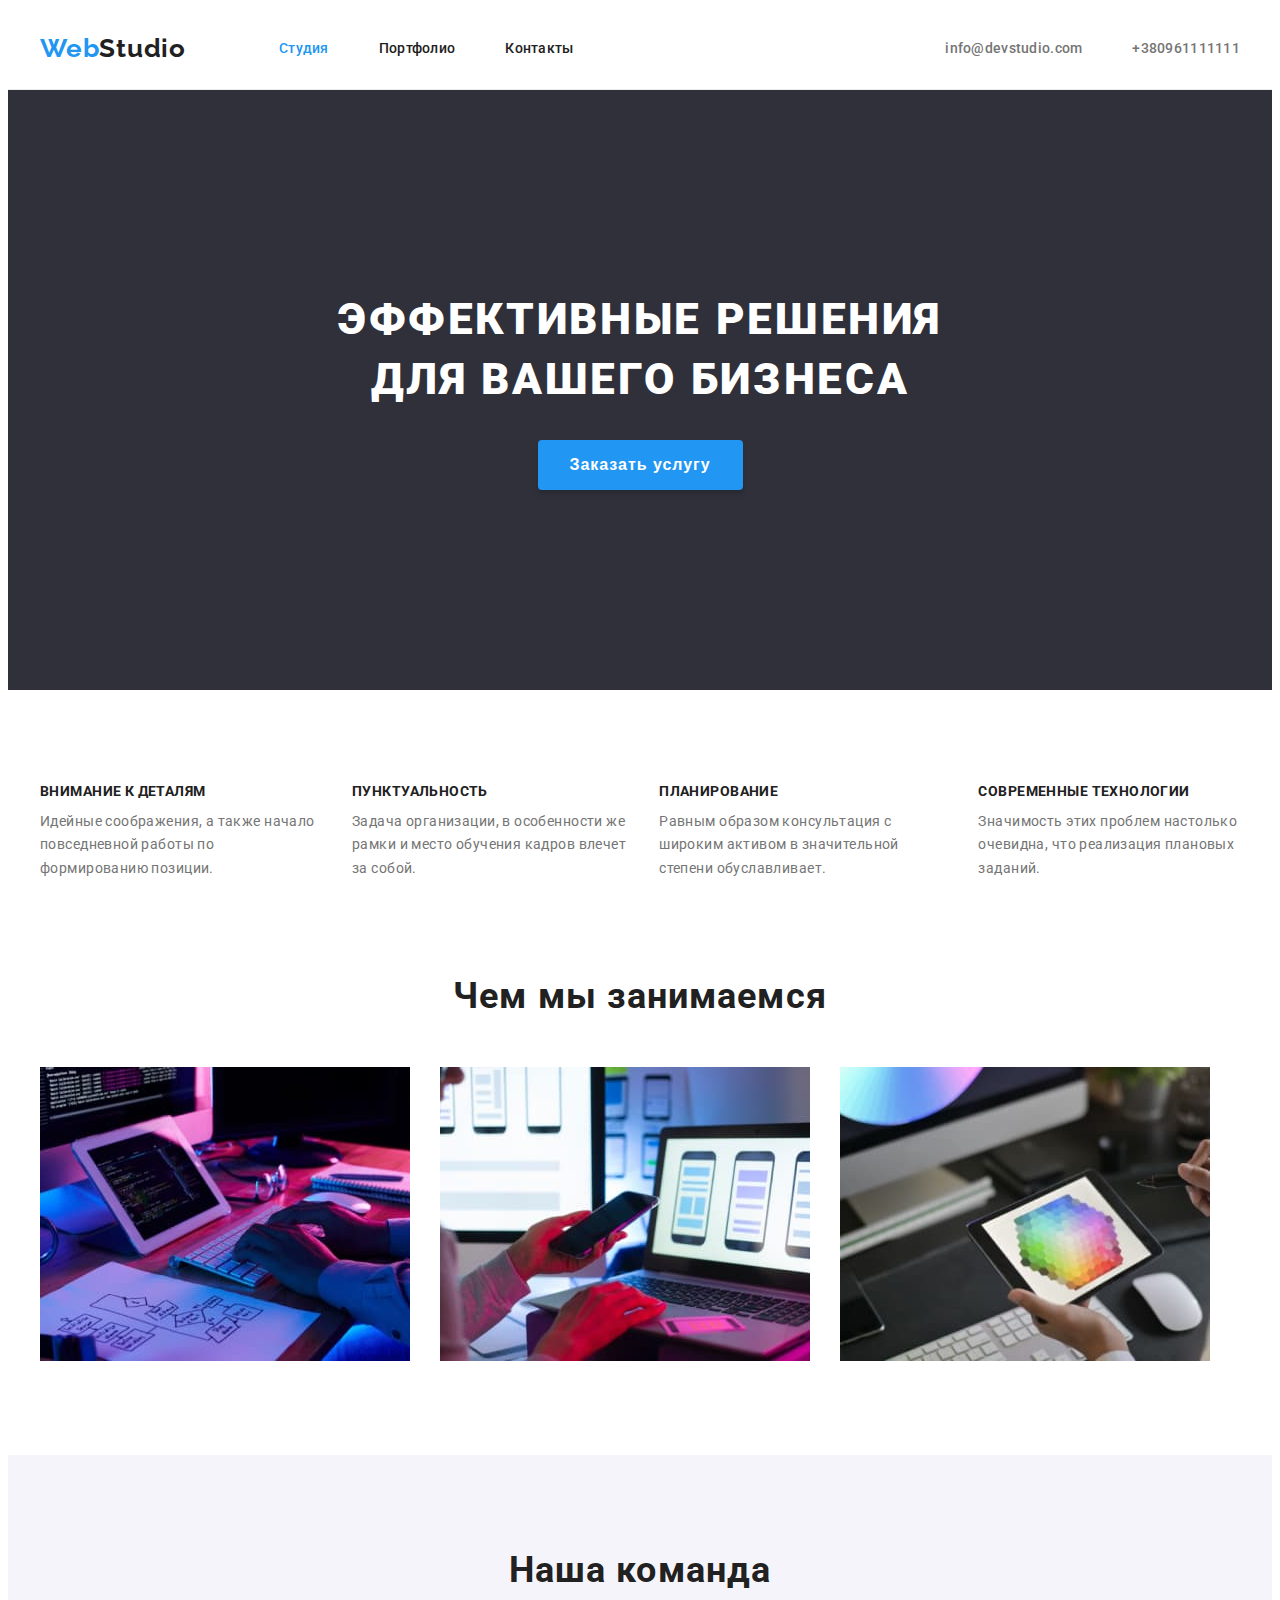
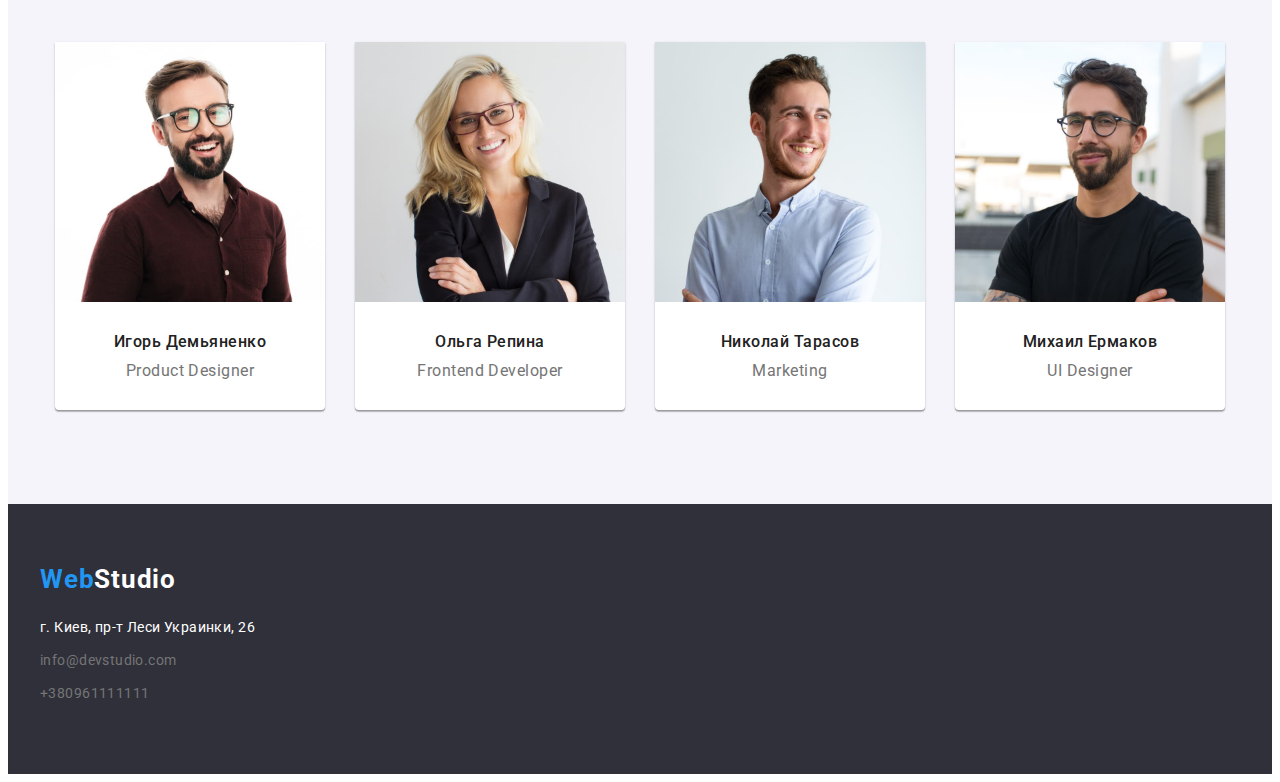
==== index.html @ e8098aa8 "Initial commit" ====
<!DOCTYPE html>
<html lang="ru">
  <head>
    <meta charset="UTF-8" />
    <meta http-equiv="X-UA-Compatible" content="IE=edge" />
    <meta name="viewport" content="width=device-width, initial-scale=1.0" />
    <title>Вебстудия</title>
    <link rel="preconnect" href="https://fonts.googleapis.com" />
    <link rel="preconnect" href="https://fonts.gstatic.com" crossorigin />
    <link
      href="https://fonts.googleapis.com/css2?family=Raleway:wght@700&family=Roboto:wght@400;500;700;900&display=swap"
      rel="stylesheet"
    />
    <link
      rel="stylesheet"
      href="https://cdnjs.cloudflare.com/ajax/libs/modern-normalize/1.1.0/modern-normalize.min.css"
      integrity="sha512-wpPYUAdjBVSE4KJnH1VR1HeZfpl1ub8YT/NKx4PuQ5NmX2tKuGu6U/JRp5y+Y8XG2tV+wKQpNHVUX03MfMFn9Q=="
      crossorigin="anonymous"
      referrerpolicy="no-referrer"
    />
    <link rel="stylesheet" href="./css/styles.css" />
  </head>

  <body>
    <!--HEADER-->
    <header class="header">
      <div class="container header-container">
        <nav class="header-nav">
          <a class="logo link" href="./index.html" lang="en"
            ><span>Web</span>Studio</a
          >
          <ul class="menu-list list">
            <li class="menu-item">
              <a class="current menu-link link" href="./index.html">Студия</a>
            </li>
            <li class="menu-item">
              <a class="menu-link link" href="./portfolio.html">Портфолио</a>
            </li>
            <li class="menu-item">
              <a class="menu-link link" href="">Контакты</a>
            </li>
          </ul>
        </nav>
        <ul class="header-contacts list">
          <li class="contact-item">
            <a class="header-contact link" href="mailto:info@devstudio.com"
              >info@devstudio.com</a
            >
          </li>
          <li class="contact-item">
            <a class="header-contact link" href="tel:+380961111111"
              >+380961111111</a
            >
          </li>
        </ul>
      </div>
    </header>
    <main>
      <!--HERO-->
      <section class="hero">
        <div class="container hero-container">
          <h1 class="hero-title visually-hidden">Вебстудия</h1>
          <!-- Скроем текст с помощью CSS-->
          <p class="hero-text">Эффективные решения для вашего бизнеса</p>
          <button class="modal-btn" type="button">Заказать услугу</button>
        </div>
      </section>
      <!--OUR ADVANTAGES-->
      <section class="section">
        <div class="container">
          <h2 class="section-title visually-hidden">Наши преимущества</h2>
          <!-- Скроем текст с помощью CSS-->
          <ul class="advantages-list list">
            <li class="advantages-item">
              <h3 class="advantages-title">Внимание к деталям</h3>
              <p class="advantages-text">
                Идейные соображения, а также начало повседневной работы по
                формированию позиции.
              </p>
            </li>
            <li class="advantages-item">
              <h3 class="advantages-title">Пунктуальность</h3>
              <p class="advantages-text">
                Задача организации, в особенности же рамки и место обучения
                кадров влечет за собой.
              </p>
            </li>
            <li class="advantages-item">
              <h3 class="advantages-title">Планирование</h3>
              <p class="advantages-text">
                Равным образом консультация с широким активом в значительной
                степени обуславливает.
              </p>
            </li>
            <li class="advantages-item">
              <h3 class="advantages-title">Современные технологии</h3>
              <p class="advantages-text">
                Значимость этих проблем настолько очевидна, что реализация
                плановых заданий.
              </p>
            </li>
          </ul>
        </div>
      </section>
      <!--WHAT WE DO-->
      <section class="what-we-do-section section">
        <div class="container">
          <h2 class="section-title">Чем мы занимаемся</h2>
          <ul class="what-we-do list">
            <li class="what-we-do-item">
              <a href=""
                ><img
                  src="./images/main/what-we-do-1.jpg"
                  alt="Верстка"
                  width="370"
                  height="294"
              /></a>
            </li>
            <li class="what-we-do-item">
              <a href=""
                ><img
                  src="./images/main/what-we-do-2.jpg"
                  alt="Дизайн"
                  width="370"
                  height="294"
              /></a>
            </li>
            <li class="what-we-do-item">
              <a href=""
                ><img
                  src="./images/main/what-we-do-3.jpg"
                  alt="Оформление"
                  width="370"
                  height="294"
              /></a>
            </li>
          </ul>
        </div>
      </section>
      <!--OUR TEAM-->
      <section class="section team-section">
        <div class="container">
          <h2 class="section-title">Наша команда</h2>
          <ul class="team list">
            <li class="team-item">
              <img
                src="./images/main/team-1.jpg"
                alt="Игорь Демьяненко"
                width="270"
                height="260"
              />
              <div class="team-text-container">
                <h3 class="team-member-name">Игорь Демьяненко</h3>
                <p class="team-member-position" lang="en">Product Designer</p>
              </div>
            </li>
            <li class="team-item">
              <img
                src="./images/main/team-2.jpg"
                alt="Ольга Репина"
                width="270"
                height="260"
              />
              <div class="team-text-container">
                <h3 class="team-member-name">Ольга Репина</h3>
                <p class="team-member-position" lang="en">Frontend Developer</p>
              </div>
            </li>
            <li class="team-item">
              <img
                src="./images/main/team-3.jpg"
                alt="Николай Тарасов"
                width="270"
                height="260"
              />
              <div class="team-text-container">
                <h3 class="team-member-name">Николай Тарасов</h3>
                <p class="team-member-position" lang="en">Marketing</p>
              </div>
            </li>
            <li class="team-item">
              <img
                src="./images/main/team-4.jpg"
                alt="Михаил Ермаков"
                width="270"
                height="260"
              />
              <div class="team-text-container">
                <h3 class="team-member-name">Михаил Ермаков</h3>
                <p class="team-member-position" lang="en">UI Designer</p>
              </div>
            </li>
          </ul>
        </div>
      </section>
    </main>
    <!--FOOTER-->
    <footer class="footer">
      <div class="container">
        <a class="logo-footer link" href="./index.html"
          ><span>Web</span>Studio</a
        >
        <address class="footer-contacts">
          <ul class="fcontact-list list">
            <li class="fcontact-item">
              <a
                class="fcontact-address link"
                href="https://goo.gl/maps/oeKDD8nkkuQfRg1F7"
                >г. Киев, пр-т Леси Украинки, 26</a
              >
            </li>
            <li class="fcontact-item">
              <a class="fcontact-email link" href="mailto:info@devstudio.com"
                >info@devstudio.com</a
              >
            </li>
            <li class="fcontact-item">
              <a class="fcontact-tel link" href="tel:+380961111111"
                >+380961111111</a
              >
            </li>
          </ul>
        </address>
      </div>
    </footer>
  </body>
</html>
---- css/styles.css ----
:root {
  --main-font: "Roboto", sans-serif;
  --logo-font: "Raleway", sans-serif;
  --main-font-size: 14px;
  --primary-font-color: #212121;
  --secondary-font-color: #ffffff;
  --description-font-color: #757575;
  --accent-color: #2196f3;
  --background-color-primary: #ffffff;
  --background-color-secondary: #2f303a;
  --background-color-additional: #f5f4fa;
}

body {
  font-family: var(--main-font);
  font-size: var(--main-font-size);
}

h1,
h2,
h3,
h4,
h5,
h6,
p {
  margin: 0;
}

img {
  display: block;
  max-width: 100%;
  height: auto;
}

.container {
  width: 1200px;
  /* outline: 1px solid red; */

  padding-left: 15px;
  padding-right: 15px;

  margin-left: auto;
  margin-right: auto;
}

.list {
  list-style: none;
  padding: 0;
  margin: 0;
}

.link {
  text-decoration: none;
}

.footer-contacts {
  font-style: normal;
}

.section {
  padding-top: 94px;
  padding-bottom: 94px;
}
.visually-hidden {
  position: absolute;
  width: 1px;
  height: 1px;
  margin: -1px;
  border: 0;
  padding: 0;
  clip: rect(0 0 0 0);
  overflow: hidden;
}

.section-title {
  margin-bottom: 50px;

  font-weight: 700;
  font-size: 36px;
  line-height: 1.17;
  text-align: center;
  letter-spacing: 0.03em;
  color: var(--primary-font-color);
}

/* ----- HEADER ----- */

.header {
  padding-top: 25px;
  padding-bottom: 25px;
  border-bottom: 1px solid #ececec;
  /*outline: 1px solid tomato;*/
}

.header-container,
.header-nav,
.menu-list {
  display: flex;
  align-items: center;
}

.logo {
  margin-right: 93px;

  font-family: var(--logo-font);
  color: var(--primary-font-color);
  font-weight: 700;
  font-size: 26px;
  line-height: 1.19;
  letter-spacing: 0.03em;
}

.logo span {
  color: var(--accent-color);
}

.menu-link {
  padding-top: 32px; /* поставил padding и сюда (помимо всей секции) , чтоб расширить область при наведении курсора */
  padding-bottom: 32px;

  color: var(--primary-font-color);
  font-weight: 500;
  line-height: 1.14;
  letter-spacing: 0.02em;
}

.current {
  color: var(--accent-color);
}

.menu-item,
.contact-item {
  margin-right: 50px;
}

.menu-item:last-child,
.contact-item:last-child {
  margin-right: 0;
}

.header-contacts {
  display: flex;
  align-items: center;

  margin-left: auto;
}

.header-contact {
  padding-top: 32px; /* поставил padding и сюда (помимо всей секции) , чтоб расширить область при наведении курсора */
  padding-bottom: 32px;

  font-weight: 500;
  line-height: 1.14;
  letter-spacing: 0.02em;
  color: var(--description-font-color);
}

.menu-link:hover,
.menu-link:focus,
.header-contact:hover {
  color: var(--accent-color);
}

/* ----- HERO ----- */

.hero {
  padding: 200px 0px;
  background-color: var(--background-color-secondary);
}

.hero-container {
  max-width: 696px;
  text-align: center;
}

.hero-text {
  margin-bottom: 30px;

  font-weight: 900;
  font-size: 44px;
  line-height: 1.36;
  text-align: center;
  letter-spacing: 0.06em;
  text-transform: uppercase;
  color: var(--secondary-font-color);
}

.modal-btn {
  display: inline-block;
  min-width: 200px;
  padding: 10px 32px;

  background: var(--accent-color);
  box-shadow: 0px 4px 4px rgba(0, 0, 0, 0.15);
  border-radius: 4px;
  top: 430px;
  font-weight: 700;
  font-size: 16px;
  line-height: 1.875;
  align-items: center;
  text-align: center;
  letter-spacing: 0.06em;
  color: var(--secondary-font-color);
  border: none;
  cursor: pointer;
}

/* ----- OUR ADVANTAGES ----- */

.advantages-list {
  display: flex;
}

/*
.advantages-item {
  flex-basis: calc((100% - 30px) / 4);
}
*/

.advantages-item {
  margin-right: 30px;
}

.advantages-item:last-child {
  margin-right: 0;
}

.advantages-title {
  margin-bottom: 10px;

  color: var(--primary-font-color);
  font-size: inherit;
  font-weight: 700;
  line-height: 1.14;
  letter-spacing: 0.03em;
  text-transform: uppercase;
}

.advantages-text {
  line-height: 1.71;
  letter-spacing: 0.03em;
  color: var(--description-font-color);
}

/* ----- WHAT WE DO, OUR TEAM ----- */

.what-we-do-section {
  padding-top: 0;
}

.what-we-do {
  display: flex;
}

.what-we-do-item {
  margin-right: 30px;
}

.what-we-do-item:last-child {
  margin-right: 0;
}

.team-section {
  background-color: var(--background-color-additional);
}

.team {
  display: flex;
  justify-content: center;
}

.team-text-container {
  padding-top: 30px;
  padding-bottom: 30px;
}

.team-item {
  margin-right: 30px;
  background-color: var(--background-color-primary);
  box-shadow: 0px 1px 3px rgba(0, 0, 0, 0.12), 0px 1px 1px rgba(0, 0, 0, 0.14),
    0px 2px 1px rgba(0, 0, 0, 0.2);
  border-radius: 0px 0px 4px 4px;
}

.team-item:last-child {
  margin-right: 0;
}

.team-member-name {
  margin-bottom: 10px;

  font-weight: 500;
  font-size: 16px;
  line-height: 1.19;
  text-align: center;
  letter-spacing: 0.03em;
  color: var(--primary-font-color);
}
.team-member-position {
  font-size: 16px;
  line-height: 1.19;
  text-align: center;
  letter-spacing: 0.03em;
  color: var(--description-font-color);
}

/* ----- FOOTER ----- */

.footer {
  padding-top: 60px;
  padding-bottom: 60px;

  background-color: var(--background-color-secondary);
}

.logo-footer {
  display: inline-block;
  margin-bottom: 20px;

  font-weight: 700;
  font-size: 26px;
  line-height: 1.19;
  letter-spacing: 0.03em;
  color: var(--secondary-font-color);
}
.logo-footer span {
  color: var(--accent-color);
}

.fcontact-item {
  margin-bottom: 9px;
}

.fcontact-address,
.fcontact-email,
.fcontact-tel {
  display: inline-block;
  font-weight: 400;
  font-size: 14px;
  line-height: 24px;
  letter-spacing: 0.03em;
  color: var(--secondary-font-color);
}
.fcontact-email,
.fcontact-tel {
  color: var(--description-font-color);
}

/* ----- PORTFOLIO ----- */

.portfolio-nav {
  display: flex;
  justify-content: center;
  margin-bottom: 50px;
}

.portfolio-nav-item {
  margin-right: 8px;
}

.portfolio-nav-item:last-child {
  margin-right: 0;
}

.portfolio-btn {
  padding: 6px 22px;

  background: var(--background-color-additional);
  border-radius: 4px;
  font-weight: 500;
  font-size: 16px;
  line-height: 1.63;
  text-align: center;
  letter-spacing: 0.03em;
  border: none;
  cursor: pointer;
}

.portfolio-btn:hover,
.portfolio-btn:focus {
  background-color: var(--accent-color);
  color: var(--secondary-font-color);
}

.project-list {
  display: flex;
  flex-wrap: wrap;
}

.project-item {
  flex-basis: calc((100% - 60px) / 3);
  margin-right: 30px;
  margin-bottom: 30px;

  background: var(--background-color-primary);
}

.project-item:nth-child(3n) {
  margin-right: 0;
}

.project-item:nth-last-child(-n + 3) {
  margin-bottom: 0;
}

.project-text-container {
  padding: 20px 24px;
  border: 1px solid #eeeeee;
  border-top: 0;
}

.project-name {
  margin-bottom: 4px;

  color: var(--primary-font-color);
  font-weight: 700;
  font-size: 18px;
  line-height: 1.89;
  letter-spacing: 0.06em;
}

.project-descr {
  color: var(--description-font-color);
  font-size: 16px;
  line-height: 1.88;
  letter-spacing: 0.03em;
}
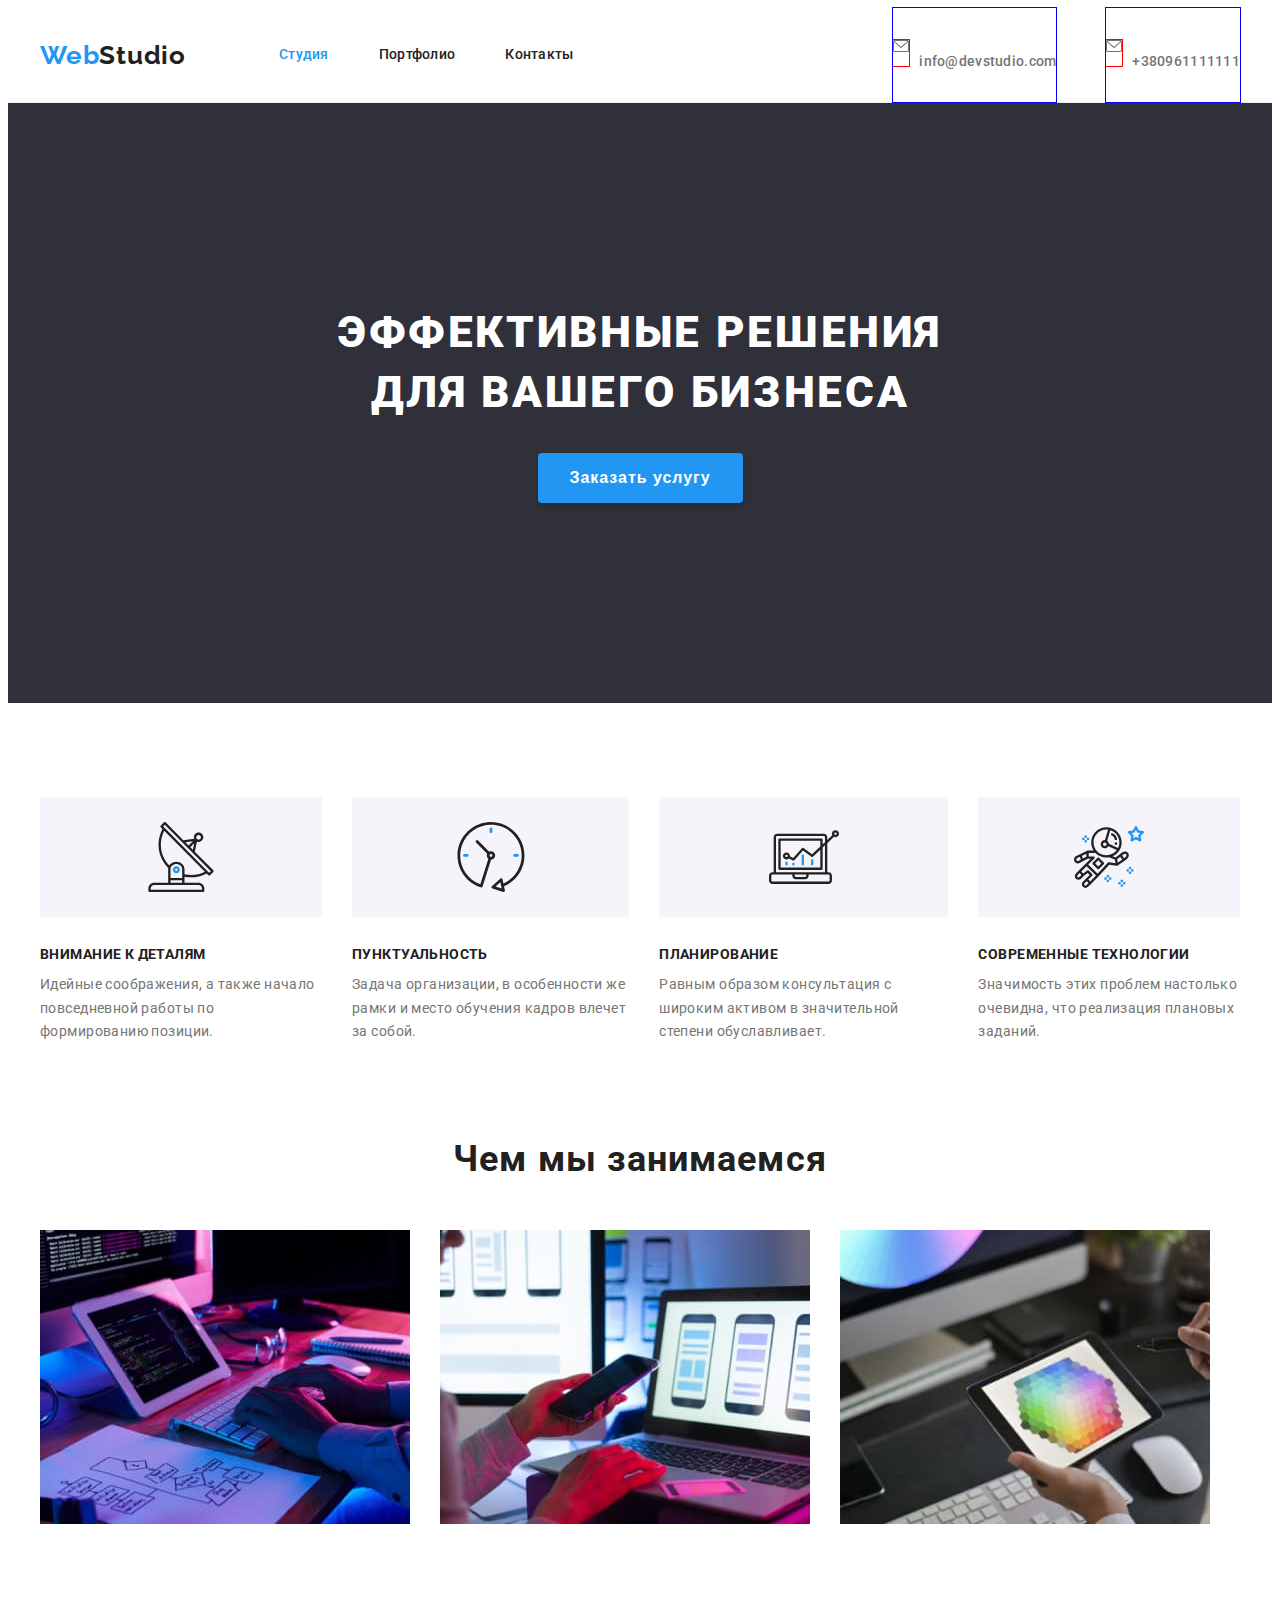
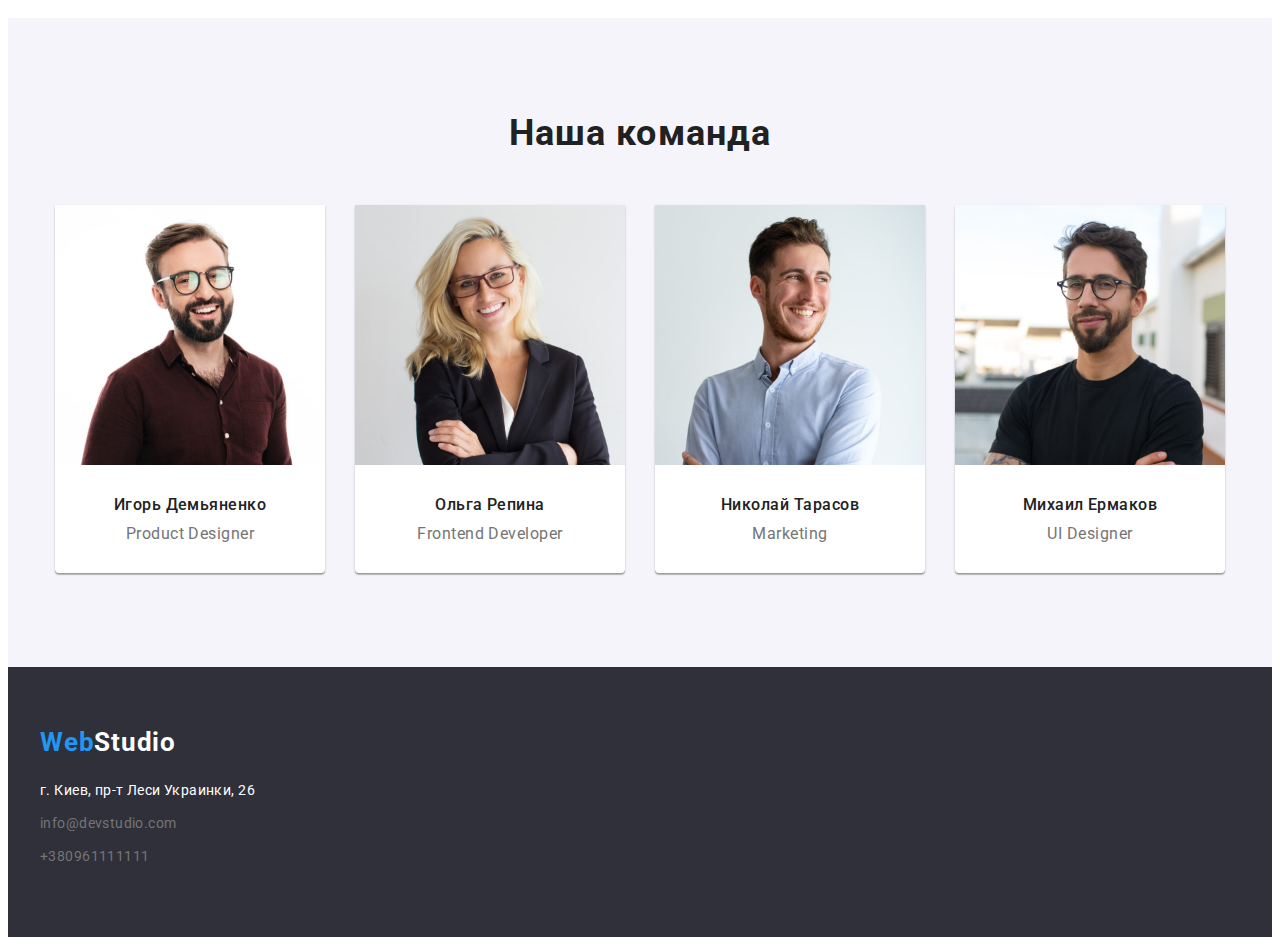
==== commit 65c5c81f: "all files update" ====
--- a/index.html
+++ b/index.html
@@ -48,7 +48,7 @@
             >
           </li>
           <li class="contact-item">
-            <a class="header-contact link" href="tel:+380961111111"
+            <a class="header-contact tel link" href="tel:+380961111111"
               >+380961111111</a
             >
           </li>
--- a/css/styles.css
+++ b/css/styles.css
@@ -86,8 +86,8 @@
 /* ----- HEADER ----- */
 
 .header {
-  padding-top: 25px;
-  padding-bottom: 25px;
+  /* padding-top: 25px;
+  padding-bottom: 25px; */
   border-bottom: 1px solid #ececec;
   /*outline: 1px solid tomato;*/
 }
@@ -115,6 +115,7 @@
 }
 
 .menu-link {
+  /* display: block; */
   padding-top: 32px; /* поставил padding и сюда (помимо всей секции) , чтоб расширить область при наведении курсора */
   padding-bottom: 32px;
 
@@ -128,10 +129,42 @@
   color: var(--accent-color);
 }
 
-.menu-item,
+.menu-item {
+  margin-right: 50px;
+}
+
 .contact-item {
+  display: flex;
+  outline: 1px solid blue;
+
+  align-items: center;
+  justify-content: center;
   margin-right: 50px;
 }
+
+.header-contact {
+  display: block;
+}
+
+.header-contact::before {
+  /* display: inline-flex; */
+  display: inline-block;
+  margin-right: 10px;
+
+  content: "";
+  outline: 1px solid red;
+  height: 26px;
+  width: 16px;
+
+  background-image: url(../images/icons/envelope.svg);
+  background-repeat: no-repeat;
+}
+
+/* .tel::before {
+  background-image: url(../images/icons/smartphone.svg);
+  background-size: contain;
+  background-position: right;
+} */
 
 .menu-item:last-child,
 .contact-item:last-child {
@@ -219,6 +252,31 @@
 
 .advantages-item {
   margin-right: 30px;
+}
+
+.advantages-item::before {
+  display: block;
+  height: 120px;
+  background-size: 70px 70px;
+  background-position: center;
+  content: "";
+  margin-bottom: 30px;
+
+  background-color: var(--background-color-additional);
+  background-image: url(../images/icons/antenna\ 1.svg);
+  background-repeat: no-repeat;
+}
+
+.advantages-item:nth-child(2)::before {
+  background-image: url(../images/icons/clock\ 1.svg);
+}
+
+.advantages-item:nth-child(3)::before {
+  background-image: url(../images/icons/diagram\ 1.svg);
+}
+
+.advantages-item:nth-child(4)::before {
+  background-image: url(../images/icons/astronaut\ 1.svg);
 }
 
 .advantages-item:last-child {
